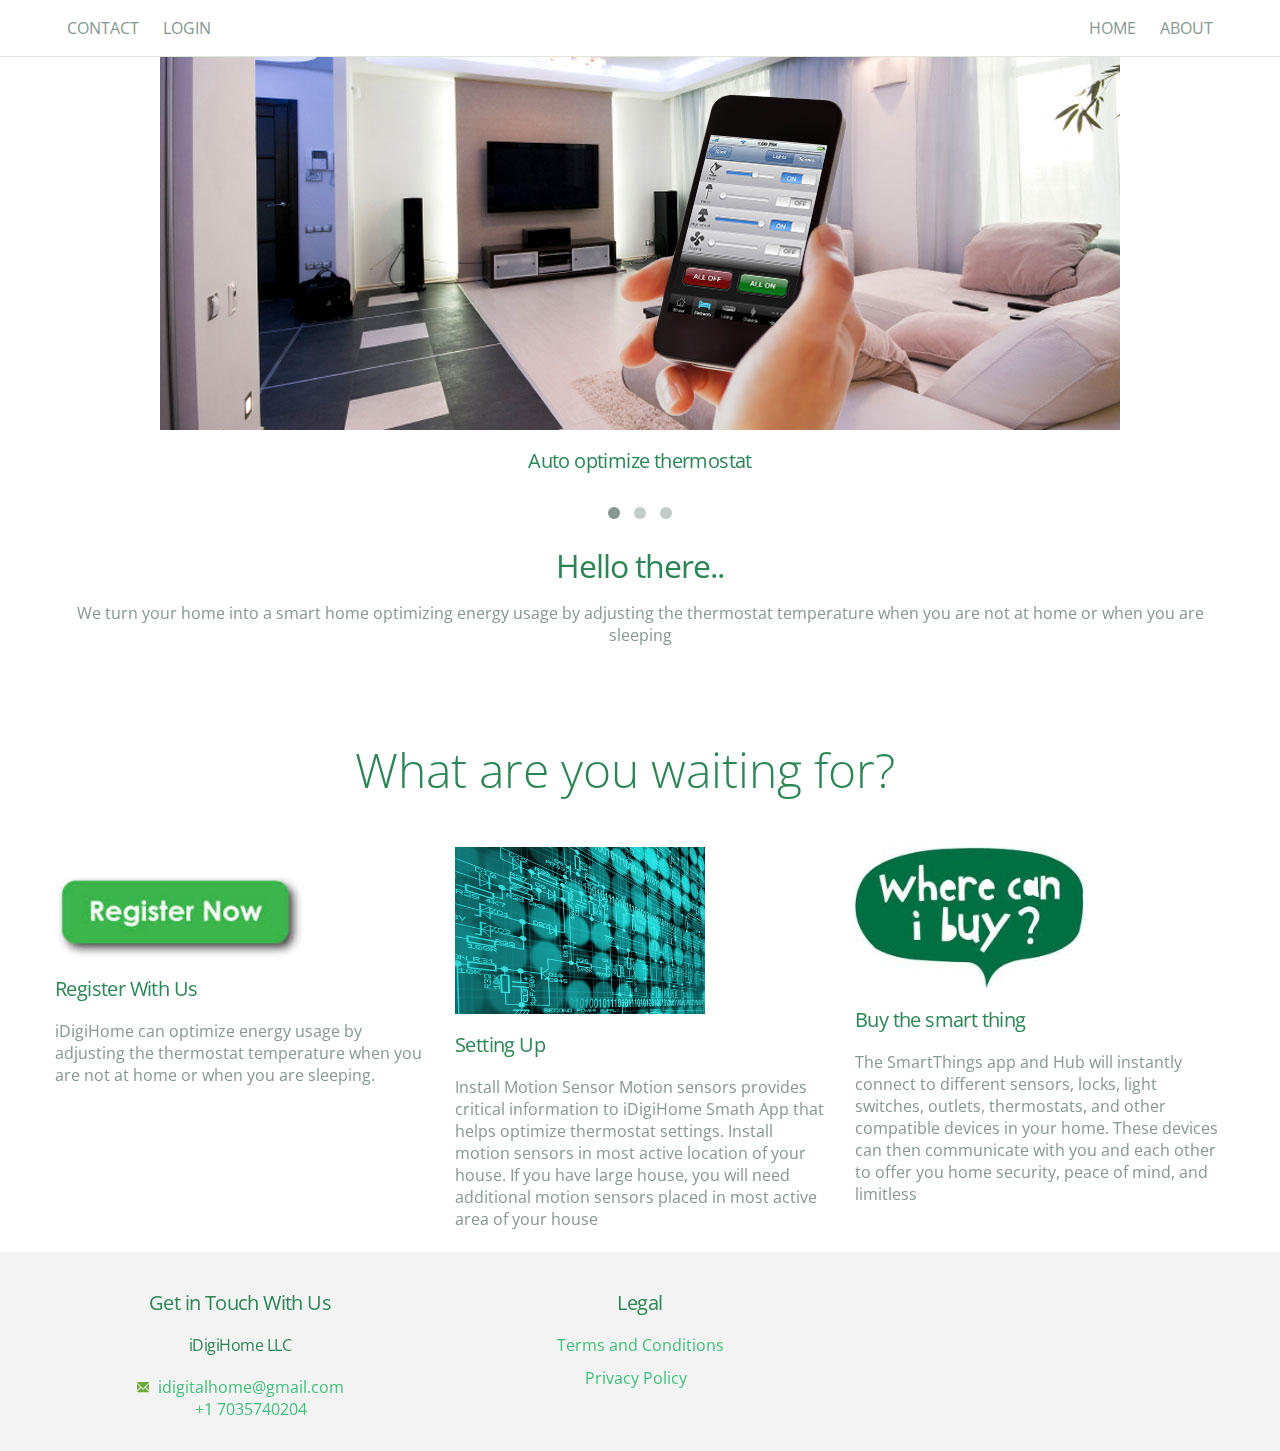
==== idigihome-ui/WebContent/index.html @ ba56309d "Rolled Back to Aug 23rd Version" ====
<!DOCTYPE html>
<html lang="en">
<head>
    <meta charset="utf-8">
    <title>iDigiHome</title>
    <meta name="viewport" content="width=device-width, initial-scale=1.0">
    <meta name="description" content="iDigiHome">
    <link href='http://fonts.googleapis.com/css?family=Open+Sans:400italic,400,300,600,700'
        rel='stylesheet' type='text/css'>
    <link href="./assets/css/bootstrapTheme.css" rel="stylesheet">
    <link href="./assets/css/custom.css" rel="stylesheet">
    <!-- Owl Carousel Assets -->
    <link href="./owl-carousel/owl.carousel.css" rel="stylesheet">
    <link href="./owl-carousel/owl.theme.css" rel="stylesheet">
</head>
<body id="bdy">
    <div id="top-nav" class="navbar navbar-fixed-top">
        <div class="navbar-inner">
            <div class="container">
                <div>
                    <ul class="nav pull-right">
                        <li class="dropdown active"><a href="index.html" class="dropdown-toggle" data-toggle="dropdown"
                            title="Home" target="_self" id="A7"><i class="icon-angle-right hidden-desktop"></i>
                            Home </a></li>
                            <li class="dropdown active"><a href="about.html" class="dropdown-toggle" data-toggle="dropdown"
                                title="About" target="_self" id="A2"><i class="icon-angle-right hidden-desktop">
                                </i>About </a></li>
                    </ul>
                    <ul class="nav pull-left">
                        <li class="dropdown"><a href="contact.html" class="dropdown-toggle" data-toggle="dropdown"
                            title="Contact" target="_self" id="A14"><i class="icon-angle-right hidden-desktop">
                            </i>Contact </a></li>
							<li class="dropdown"><a href="#" class="dropdown-toggle" data-toggle="dropdown"
                            title="Login" target="_self" id="login"><i class="icon-angle-right hidden-desktop">
                            </i>Login</a></li>
                    </ul>
                </div>
            </div>
        </div>
    </div>
   <!--  <div id="title">
        <div class="container">
            <div class="row">
                <div class="span12" style="text-align: center">
                    <h1 class="brand">iDigiHome</h1>
                </div>
            </div>
        </div>
    </div> -->
    <div id="demo">
        <div class="container">
            <div class="row">
                <div class="span12">
                    <div id="owl-demo" class="owl-carousel">
                        <div>
                            <!-- class="item">-->
                            <div class="image">
                                <img src="./assets/img/home-automation-slide.jpg"
                                    alt="auto thermostat">
                                <!--<img src=""
                                            alt="Download the app" class="visible-phone" pagespeed_url_hash="2905459373">-->
                                <div class="onimage">
                                    <h4>
                                        Auto optimize thermostat</h4>
                                    <!--iDigiHome can optimize energy usage by adjusting the thermostat temperature when
                                    you are not at home or when you are sleeping.-->
                                </div>
                            </div>
                        </div>
                        <div>
                            <!-- class="item">-->
                            <div class="image">
                                <img src="./assets/img/Livingroomautomation960x430.jpg"
                                    alt="save energy">
                                <div class="onimage">
                                    <h4>
                                        Save energy</h4>
                                    <!--For mutlizone homes, iDigiHome can optimize energy usage by adjusting the thermostat
                                            temperature based on where you are in your home. For example if you are in first
                                            floor, it will adjust the second floor thermostat temperature-->
                                </div>
                            </div>
                        </div>
                        <div>
                            <!-- class="item">-->
                            <div class="image">
                                <img src="./assets/img/Optimize_Thermostat960x430.jpg"
                                    alt="Step 3">
                                <div class="onimage">
                                    <h4>
                                        Come Home Cozy</h4>
                                    <!--When you are on they way to home, simply touch iDigiHome. It will start the thermostat
                                            so that your home is cozy when you reach home-->
                                </div>
                            </div>
                        </div>
                    </div>
                </div>
            </div>
        </div>
    </div>
    <div id="body">
        <div id="homeProfile" class="section" style="text-align: center">
            <div class="section-inner container">
                <div class="row">
                    <div class="span12">
                        <h2 class="section-title editable">
                            Hello there..</h2>
                        <p class="editable">
                            We turn your home into a smart home optimizing energy usage by adjusting the thermostat
                            temperature when you are not at home or when you are sleeping</p>
                     </div>
                </div>
            </div>
        </div>
        <div id="homeServices" class="section darken-light section-inverse">
          <a href="/en/about" title="About" class="visible-phone section section-inverse callout"
                id="A1">
                <div class="section-inner container">
                    <h3>
                        <span class="icon-floating right"><i class="icon-angle-right"></i></span>Find out
                        more
                    </h3>
                </div>
                <div class="background" data-speed="10">
                    <span class="image" style="background-position: 50% 0px;"></span>
                </div>
            </a> 
            <div class="section-inner container">
                <div class="row">
                    <div class="">
                        <h1 class="section-title editable" style="color: #2c8555; text-align: center">
                            What are you waiting for?</h1>
                    </div>
                </div>
                <div class="row rowService">
                    <div class="span4" style="margin-top: 30px;">
                        <a href="#" class="application-link" title="Register" id="register">
                            <img src="./assets/img/register.jpg"
                                alt="register with us" class="hidden-phone" pagespeed_url_hash="3110693472" width="250"
                                height="250">
                            <img src="./assets/img/registersmall.jpg"
                                width="80" height="80" alt="Download the app" class="visible-phone" pagespeed_url_hash="2905459373"></a>
                        <div class="editable">
                            <h4>
                                Register With Us</h4>
                            iDigiHome can optimize energy usage by adjusting the thermostat temperature when
                            you are not at home or when you are sleeping.</div>
                    </div>
                    <div class="span4">
                        <img src="./assets/img/setupsmall.jpg"
                            alt="setting up" class="visible-phone" pagespeed_url_hash="1274437672" width="80"
                            height="80">
                        <img src="./assets/img/Home_Page450x300.jpg" alt="setting up"
                            width="250" height="250" class="hidden-phone" pagespeed_url_hash="3405193393"><div
                                class="editable">
                                <h4>
                                    Setting Up</h4>
                                Install Motion Sensor Motion sensors provides critical information to iDigiHome
                                Smath App that helps optimize thermostat settings. Install motion sensors in most
                                active location of your house. If you have large house, you will need additional
                                motion sensors placed in most active area of your house
                            </div>
                    </div>
                    <div class="span4">
                        <img src="./assets/img/wherecanibuy.jpg"
                            alt="buy" class="hidden-phone" pagespeed_url_hash="3699693314" width="250" height="250">
                        <img src="./assets/img/buynowsmall.jpg"
                            alt="buy" class="visible-phone" pagespeed_url_hash="3938383267" width="80" height="80">
                        <div class="editable">
                            <h4>
                                Buy the smart thing</h4>
                            The SmartThings app and Hub will instantly connect to different sensors, locks,
                            light switches, outlets, thermostats, and other compatible devices in your home.
                            These devices can then communicate with you and each other to offer you home security,
                            peace of mind, and limitless
                        </div>
                    </div>
                    
                </div>
                <br>
               
            </div>
            <div class="background background-2" data-speed="100">
            </div>
        </div>
    </div>
    
    <div id="footer">
        <div id="footerInfo" class="section section-inverse darken section-footerinfo">
            <div class="section-inner container">
                <div class="row">
                    <div class="span4">
                        <h4 class="hidden-phone">
                            Get in Touch With Us</h4>
                        <h5 itemprop="name" class="hidden-phone">
                            iDigiHome LLC
                        </h5>
                        <h4 class="visible-phone">
                            Contact</h4>
                        <p class="hidden-phone">
                            
                        </p>
                         <p class="editable">
                            <a href="mailto:idigitalhome@gmail.com" title="Info Address" rel="nofollow" class="mail">
                                <i class="icon-envelope" id="mail_info_footer"></i>&nbsp;&nbsp;idigitalhome@gmail.com</a>
								<br/><a href="tel:+17035740204" title="Info Address" rel="nofollow" class="phone">
                                <i class="icon-phone-sign" id="mail_info_footer"></i>&nbsp;&nbsp;+1 7035740204</a></p>
                    </div>
                    <div class="span4">
                        <h4>
                           Legal</h4>
                        <p class="editable">
                            <a href="./legal/terms.html">Terms and Conditions</a></p>
                             <p class="editable">
                            <a href="./legal/privacy.html">Privacy Policy&nbsp;&nbsp;</a></p>
                    </div>
					<div class="span4">
                        <!-- <h4>
                           Privacy Notice</h4>  -->
                    </div>
					
                </div>
            </div>
            <div class="background" data-speed="10">
                <span class="image" style="background-position: 50% 28.9px;"></span>
            </div>
        </div>
    </div>
	<div id="register-popup" class="popup">
    <div class="popup-body">
	<!-- <span class="popup-exit"></span> -->

        <div class="popup-register">
            	<h2 class="popup-title">Please fill all the required fields</h2>
				<h3 id="registrationErrorMsg" style="display:none;color:red">Error!</h3>
            <p>
			
                        <div class="row">
                            <div class="span3">
                                <input class="square span3" required="" id="first" name="name" type="text" value="" width=50
                                    size="30" aria-required="true" placeholder="First Name *">
                            </div>
							<div class="span3">
                                <input class="square span3" required="" id="last" name="name" type="text" value="" width=50
                                    size="30" aria-required="true" placeholder="Last Name *">
                            </div>
							</div>
                            <div class="row">
                            <div class="span3">
                                <input class="square span3" required="" id="username" name="name" type="text" value="" width=50
                                    size="30" aria-required="true" placeholder="User Name *">
                            </div>
							<div class="span3">
                                <input class="square span3" required="" id="password" name="name" type="password" value="" width=50
                                    size="30" aria-required="true" placeholder="Password *">
                            </div>
                        </div>
                            <input class="green-button" name="registersubmit" type="button" id="registersubmit" value="Submit"
                                style="margin-top: 10px;">
								<input class="gray-button" name="cancel" type="button" value="Cancel"
                                style="margin-top: 10px;">
								</p>
                        
        </div>
	</div>
</div>	
	<div id="login-popup" class="popup">
    <div class="popup-body">
	<!-- <span class="popup-exit"></span> -->
		<div class="popup-login">
            	<h2 class="popup-title">Please fill all the required fields</h2>
				<h3 id="loginErrorMsg" style="display:none;color:red">Error!</h3>
            <p>
			
                        <div class="row">
                            <div class="span3">
                                <input class="square span3" required="" id="emailid" name="emailid" type="text" value="" width=50
                                    size="30" aria-required="true" placeholder="Email *">
                            </div>
							<div class="span3">
                                <input class="square span3" required="" id="emailpassword" name="emailpassword" type="text" value="" width=50
                                    size="30" aria-required="true" placeholder="Password *">
                            </div>
							</div>
                            <input class="green-button" name="loginsubmit" type="button" id="loginsubmit" value="Submit"
                                style="margin-top: 10px;">
								<input class="gray-button" name="cancel" type="button" value="Cancel"
                                style="margin-top: 10px;">
								</p>
                        
        </div>
    </div>
</div>
	<div class="popup-overlay"></div>
    <script src="./assets/js/jquery-1.9.1.min.js"></script>
    <script src="./owl-carousel/owl.carousel.js"></script>
    <script>
        $(document).ready(function () {

            $("#owl-demo").owlCarousel({

                autoPlay: 3000, //Set AutoPlay to 3 seconds
                items: 4,
                navigation: false, // Show next and prev buttons
                slideSpeed: 100,
                paginationSpeed: 1500,
                rewindSpeed: 1000,
                singleItem: true

                // "singleItem:true" is a shortcut for:
                // items : 1, 
                // itemsDesktop : false,
                // itemsDesktopSmall : false,
                // itemsTablet: false,
                // itemsMobile : false

            });
        });
    </script>
   
	<script>
	$(document).ready(function () {
	$('#register').click(function () {
	    $('html').addClass('overlay');
        $("#register-popup").addClass('visible');
 
    });

    //$("#register").click(function(){
	//	$('html').addClass('overlay');
	//	$("#registrationDiv").show();
	//});
	
	$("#login").click(function(){
		$('html').addClass('overlay');
        $("#login-popup").addClass('visible');
	});
	$("#loginsubmit").click(function(){
		var uname = $("#emailid").val();
		var pwd = $("#emailpassword").val();
		var jsonResponse = null;
		var jsonResponse;// = jQuery.parseJSON('{"errorCode":0,"data":{"userId":0,"firstName":"asdf","lastName":"asdf","registrationCode":"ofdaLhkR","username":"asdf","password":""}}');
		$.post("/idigihome/login?action=login", {username:uname,passwd:pwd},function( data ) {
			//alert("from server::"+data);
			jsonResponse = jQuery.parseJSON( data);
			if(jsonResponse != null && jsonResponse.errorCode == "0")
			{
				alert("Welcome! Your Registration Code:"+jsonResponse.data.registrationCode);
				clearPopup();
				window.location = "./idigihome/mythermostat.html";
			}
			else
			{
				var errorMsg = GetErrorMsg(jsonResponse);
				$("#loginErrorMsg").html(errorMsg);
				$("#loginErrorMsg").show();
			}
		});
		//alert("converted:"+jsonResponse);
		
		
	});
	$("#registersubmit").click(function(){
		var fname = $("#firstname").val();
		var lname = $("#lastname").val();
		var uname = $("#username").val();
		var pwd = $("#password").val();
		var jsonResponse;// = jQuery.parseJSON('{"errorCode":0,"errorMessage":"asdfasdf"}');
		$.post("/idigihome/Register?action=register", {firstname:fname,lastname:lname,username:uname,password:pwd},function( data ) {
			//var resp = '{"errorCode":0,"registrationCode":"4vAnXpia"}'; 
			jsonResponse = jQuery.parseJSON( data);
			if(jsonResponse != null && jsonResponse.errorCode == "0")
			{
				alert("Welcome! Your Registration Code:"+jsonResponse.registrationCode);
				clearPopup();
			}
			else
			{
				var errorMsg = GetErrorMsg(jsonResponse);
				$("#registrationErrorMsg").html(errorMsg);
				$("#registrationErrorMsg").show();
			}
		});
		
		//$.post({
		//		url:"/register",
		//		data: {firstname:fname,lastname:lname,username:uname,password:pwd}
		//		success:success
		//});
		
	});
	$('.popup-overlay, .gray-button').click(function () {
	   clearPopup();
     });
	 
	 });
	 function GetErrorMsg(jsonObj)
	 {
		var errorCode = (jsonObj != null && jsonObj.errorcode != null? jsonObj.errorcode:"-1");
		var errorMsg;
		if(errorCode == "5" || errorCode == "8")
		{
			errorMsg = "Invalid User Name/Password";
		}
		else if (errorCode == "-1")
		{
			errorMsg = "Error Occured!";
		}
		else
		{
			errorMsg = "Error:"+errorCode;
		}
		return errorMsg;
	 }
	 function clearPopup()
	 {
	  $('html').removeClass('overlay');
		//var activePopup = $(this).attr('data-popup-target');
        $("#login-popup").removeClass('visible');
		$("#register-popup").removeClass('visible');
		$("#registrationErrorMsg").hide();
		$("#loginErrorMsg").hide();
	 }
	</script>
</body>
</html>
---- idigihome-ui/WebContent/assets/css/custom.css ----
/* Owl Carousel Bootstrap Custom CSS */

/* Header Navigation */
#top-nav{
	border-bottom: 1px solid #e1e6dd;
	background: #FFF;
	-webkit-transform: translateZ(0)

}
#top-nav.navbar{
	margin-bottom: 0px;

}
#top-nav.navbar .nav{
	margin: 8px 0px;
}
	
#top-nav.navbar .nav > li > a {
	padding: 6px 12px;
	margin: 0px;
	text-transform: uppercase;
	font-weight: 400;

	-webkit-transition: background-color 200ms ease;
	-moz-transition: background-color 200ms ease;
	-o-transition: background-color 200ms ease;
	transition: background-color 200ms ease;
}
#top-nav.navbar .nav > li > a.download{
	-webkit-border-radius: 3px;
	-moz-border-radius: 3px;
	border-radius: 3px;
}

#top-nav.navbar .nav > li > a.download-on{
	background-color: #ff8a3c;
	color: #ffffff;
}
#top-nav.navbar .nav > li > a.download-on:hover{
	color: #ffffff;
	background-color: #ff7920;
}
.btn-navbar span.icon-bar{
	margin-top: 0px;
}

/* Header  */

#header{
	background: #f1f1f1;
	padding: 100px 0 100px;
}
#header h1{
	color: #7fc242;
	margin-bottom: 10px;
	margin-top: 40px;
}
#header h3{
	margin-bottom: 30px;
	width: 400px;
}
#header .btn-success {
	padding: 15px 30px;
	margin-bottom: 5px;
}
#header .logo{
	display: block;
	margin-top:60px;
	float: right
}
img.arrow-down{
	margin: 0 auto;
	display: block;
}
h1{
	margin-top: 80px;
}

pre.pre-show{
	margin: 40px 0px;

}
.tab-content pre.pre-show{
	margin: 0px 0px 0px 0px;
}
.nav-tabs{
	margin-top: 20px;
	margin-bottom: 0px;
	
}
.tab-content{
	border-left: 1px solid #ddd;
	border-right: 1px solid #ddd;
	border-bottom: 1px solid #ddd;
	-webkit-border-radius: 0px 0px 4px 4px;
	-moz-border-radius: 0px 0px 4px 4px;
	border-radius: 0px 0px 4px 4px;
	
}
/* Content */
.table th, .table td {
padding: 8px 12px;
}

/* Footer */

#footer{
	padding: 20px 0px;
	background: #f3f3f3;
	text-align: center
}
.twitter-share-button{
	top: 4px;
	position: relative;
}

/* Demo Slides */

#owl-example .item{
	padding: 30px 0px;
	margin: 10px;
	color: #FFF;
	-webkit-border-radius: 3px;
	-moz-border-radius: 3px;
	border-radius: 3px;
	text-align: center;
}
#owl-example .item img{
	width: auto;
	margin: 0 auto;
	display: block;
}
#owl-example .item h3{
	font-size: 28px;
	font-weight: 300;
	margin: 25px 0 0;
}
#owl-example .item h4{
	margin: 5px 0 0;
	font-size: 18px;
}
.item h1{
	margin: inherit;
}

.orange{
	background: #ff8a3c;
}
.darkCyan{
	background: #42bdc2;
}
.forestGreen{
	background: #7fc242;
}
.yellow {
	background: #ffd800;
}
.dodgerBlue {
	background: #388bd1;
}
.skyBlue {
	background: #a1def8;
}
.zombieGreen {
	background: #3fbf79;
}
.violet {
	background: #db6ac5;
}
.yellowLight {
	background: #fee664;
}
.steelGray {
	background: #cad3d0;
}

/* More Demo Box */

#example-info h1,
#more h1{
	margin-top: 40px;
}
.demos-row{
	margin-top: 30px;
	margin-bottom: 30px;
}
.demo-page{
	margin-top: 0px;
	margin-bottom: 100px;
}
.demo-box{
	display: block;
	background: #f3f3f3;
	text-align: center;
	font-size: 18px;
	-webkit-border-radius: 3px;
	-moz-border-radius: 3px;
	border-radius: 3px;
}
.demo-box h3{
	padding-bottom:20px;
	margin: 0px;
	color: #869690;
}
.demo-box:hover{
	text-decoration: none;
}
.demo-wrapper{
	padding: 30px 0px 20px 0px;
	padding-left: 30px;
	padding-right: 30px;
}
.demo-slide {
	float: left;
}
.demo-slide .bg{
	background: #aebab6;
	margin-right: 1px;
	height: 100%;
}
.demo-box:hover .demo-slide .bg{
	background: #7fc242;
}
/* Images */
.demo-images .demo-slide{
	height: 40px;
	width: 33.3333333%;
}

/* Full */
.demo-full {
	padding-left: 0px;
	padding-right: 0px;
}
.demo-full .demo-slide{
	height: 40px;
	width: 25%;
}

/* Custom */
.demo-custom .demo-slide{
	height: 40px;
	width: 10%;
}
/* One */
.demo-one .demo-slide{
	height: 40px;
	width: 100%;
}

/* json */

.demo-Json .demo-slide {
	height: 40px;
	width: 20%;
}
.demo-Json-custom .demo-slide{
	height: 40px;
	width: 33.3333333%;
}
/* loading icon */

.demo-lazy .demo-slide{
	height: 40px;
	width: 33.3333333%;
}
.demo-lazy .demo-slide .bg{
background: url('../img/AjaxLoader.gif') no-repeat center center #aebab6;
}

/* Auto Height */
.demo-height .demo-slide{
	height: 40px;
	width: 100%;
}

/* Changelog  */
#changelog{
	margin-bottom: 40px;
}
#changelog .label{
	margin-bottom:10px;
}
#changelog .log{
	margin-bottom: 30px;
	padding-bottom: 30px;
	border-bottom: 1px solid #e1e6dd;
}
/* Faq */
#faq dt {
	line-height: 26px;
}
#faq dd{
	line-height: 22px;
	margin-bottom: 20px;
}

.section-inner .container h2 {
font-size: 2.5em;
line-height: 47px;
display: inline-block;
border-bottom: 2px solid #dddddd;
}
.section-inner .container h1, h2, h3, h4, h5, h6 {
margin-top: 20px;
margin-bottom: 20px;
/*font-family: GestaLight, 'Maven Pro', sans-serif;
-webkit-font-smoothing: antialiased;*/
letter-spacing: -0.03em;
text-rendering: optimizeSpeed;
font-weight: normal;
color: #2c8555;/*#fd8e0b;*/
}

.image { 
   position: relative; 
   width: 100%; /* for IE 6 */
   text-align:center;
}

.editable
{
    
    }
.onimage { 
   top: 10px; 
   left: 50px; 
   width: 100%; 
}

.ul-inline li {
display: inline-block;
margin-right: 8px;
}


 #owl-demo .item
        {
            background: #3fbf79;
            padding: 30px 0px;
            margin: 10px;
            color: #FFF;
            -webkit-border-radius: 3px;
            -moz-border-radius: 3px;
            border-radius: 3px;
            text-align: center;
        }
        .customNavigation
        {
            text-align: center;
        }
        .customNavigation a
        {
            -webkit-user-select: none;
            -khtml-user-select: none;
            -moz-user-select: none;
            -ms-user-select: none;
            user-select: none;
            -webkit-tap-highlight-color: rgba(0, 0, 0, 0);
        }
.spanr
{
float:right;
}
h1{
color: #2c8555;
}
.green-button {
border: none;
color: white;
padding: 5px 15px;
background-color: #2c8555;
border-radius: 5px;
cursor: pointer;
line-height: 18px;
font-style: normal;
font-size: 100%;
}
.gray-button {
border: none;
color: white;
padding: 5px 15px;
background-color: gray;
border-radius: 5px;
cursor: pointer;
line-height: 18px;
font-style: normal;
font-size: 100%;
}

#popup_window{
padding: 10px;
background: #267E8A;
cursor: pointer;
color: #FCFCFC;
margin: 200px 0px 0px 200px;
}
.popup-overlay {
    width: 100%;
    height: 100%;
    position: fixed;
    background: #000;
    top: 0;
    left: 100%;
    opacity: 0;
    -ms-filter:"progid:DXImageTransform.Microsoft.Alpha(Opacity=0)";
    -webkit-transition: opacity .2s ease-out;
    -moz-transition: opacity .2s ease-out;
    -ms-transition: opacity .2s ease-out;
    -o-transition: opacity .2s ease-out;
    transition: opacity .2s ease-out;
}
.overlay .popup-overlay {
    opacity: 1;
    left: 0
}
.popup {
    position: fixed;
    top: 25%;
    left: 50%;
    z-index: -9999;
}
.popup .popup-body {
    background: #ffffff;
    background: -moz-linear-gradient(top, #ffffff 0%, #f7f7f7 100%);
    background: -webkit-gradient(linear, left top, left bottom, color-stop(0%, #ffffff), color-stop(100%, #f7f7f7));
    background: -webkit-linear-gradient(top, #ffffff 0%, #f7f7f7 100%);
    background: -o-linear-gradient(top, #ffffff 0%, #f7f7f7 100%);
    background: -ms-linear-gradient(top, #ffffff 0%, #f7f7f7 100%);
    background: linear-gradient(to bottom, #ffffff 0%, #f7f7f7 100%);
    filter: progid:DXImageTransform.Microsoft.gradient(startColorstr='#ffffff', endColorstr='#f7f7f7', GradientType=0);
    opacity: 0;
    min-height: 150px;
    width: 300px;
    margin-left: -200px;
    padding: 20px;
    -ms-filter:"progid:DXImageTransform.Microsoft.Alpha(Opacity=0)";
    -webkit-transition: opacity .2s ease-out;
    -moz-transition: opacity .2s ease-out;
    -ms-transition: opacity .2s ease-out;
    -o-transition: opacity .2s ease-out;
    transition: opacity .2s ease-out;
    position: relative;
    -moz-box-shadow: 1px 2px 3px 1px rgb(185, 185, 185);
    -webkit-box-shadow: 1px 2px 3px 1px rgb(185, 185, 185);
    box-shadow: 1px 2px 3px 1px rgb(185, 185, 185);
    text-align: center;
    border: 1px solid #e9e9e9;
}
.popup.visible, .popup.transitioning {
    z-index: 9999;
}
.popup.visible .popup-body {
    opacity: 0.8;
    -ms-filter:"progid:DXImageTransform.Microsoft.Alpha(Opacity=100)";
}
.popup .popup-exit {
    cursor: pointer;
    display: block;
    width: 24px;
    height: 24px;
    position: absolute;
    top: -150px;
    right: -195px;
    background: url("../img/quit.png") no-repeat;
 
}
.popup .popup-content {
    overflow-y: auto;
}
.popup-content .popup-title {
    font-size: 24px;
    border-bottom: 1px solid #e9e9e9;
    padding-bottom: 10px;
}
.popup-content p {
    font-size: 13px;
    text-align: justify;
}
/* Responsive Stuff */
@media (max-width: 767px){
.rowService .span4 div {
margin-bottom: 40px;
}
}
@media (max-width: 767px){
#homeServices .rowService .span4 img 
{
    margin: 10px 0 0 0;
	float: left;
}

div#editable{
	margin: 10px 10px 0 0;
	padding: 0 0 0 8px;
	background-color:#000;
	color:#fff;
	width:200px;
	float: left;
}

}

@media (max-width: 979px) {
	.navbar-fixed-top .navbar-inner, .navbar-fixed-bottom .navbar-inner {
	padding: 0px;
	}
	.navbar-fixed-top, .navbar-fixed-bottom {
	position: fixed;
	}
}
@media (max-width: 768px) {
	.navbar.navbar-fixed-top{
		position: static;
	}
	.btn.btn-navbar{
		margin: 9px 20px 9px 8px;
		padding: 10px 10px;
	}
	.nav-collapse .nav > li{
		border-top: 1px solid #e1e6dd;
		text-align: center
	}
	#header .logo{
		margin-top:40px;
		margin: 20px auto 0px;
		float: none;
		height: 150px;
	}
	#header {
		text-align: center;
		padding: 60px 0px 30px;
	}
	#header h1{
		margin: 10px 0;
	}
	#header h3{
	margin-bottom: 10px;
	width: auto;
	padding: 0px 20px;
	}
	h1 {
		font-size: 38px;
		margin: 20px 0;
	}
	h2 {
		font-size: 24px;
	}
	h3 {
		font-size: 20px;
	}
	h4 {
		font-size: 16px;
	}
	h5 {
		font-size: 13px;
	}
	h6 {
		font-size: 12px;
	}

}


@media (max-width: 480px) {
	.navbar-fixed-top, .navbar-fixed-bottom {
	position: static;
	}
	#header {
		text-align: center;
		padding: 20px 0px 20px;
	}
	#header .logo{
		margin-top:0px;
	}

}

/*
NO MORE TABLES!! ;)
*/
@media (max-width: 767px) {

	.hp-table table, .hp-table thead, .hp-table .hp-table tbody, .hp-table th, .hp-table td, .hp-table tr { 
		display: block; 
	}
	.hp-table thead tr { 
		display: none;
	}
	.hp-table tr { border: 0px solid #ccc; margin-bottom: 10px; }
	
	.hp-table td:before { 
		top: 6px;
		left: 6px;
		width: 45%; 
		padding-right: 10px; 
		white-space: nowrap;
	}

	.hp-table td:nth-of-type(2):before { 
		content: "Default:";
		font-weight: bold;
	}
	.hp-table td:nth-of-type(3):before { 
		content: "Type:";
		font-weight: bold;
	}
	.hp-table td:nth-of-type(4):before { 
		content: "Description:";
		font-weight: bold;
	}
}
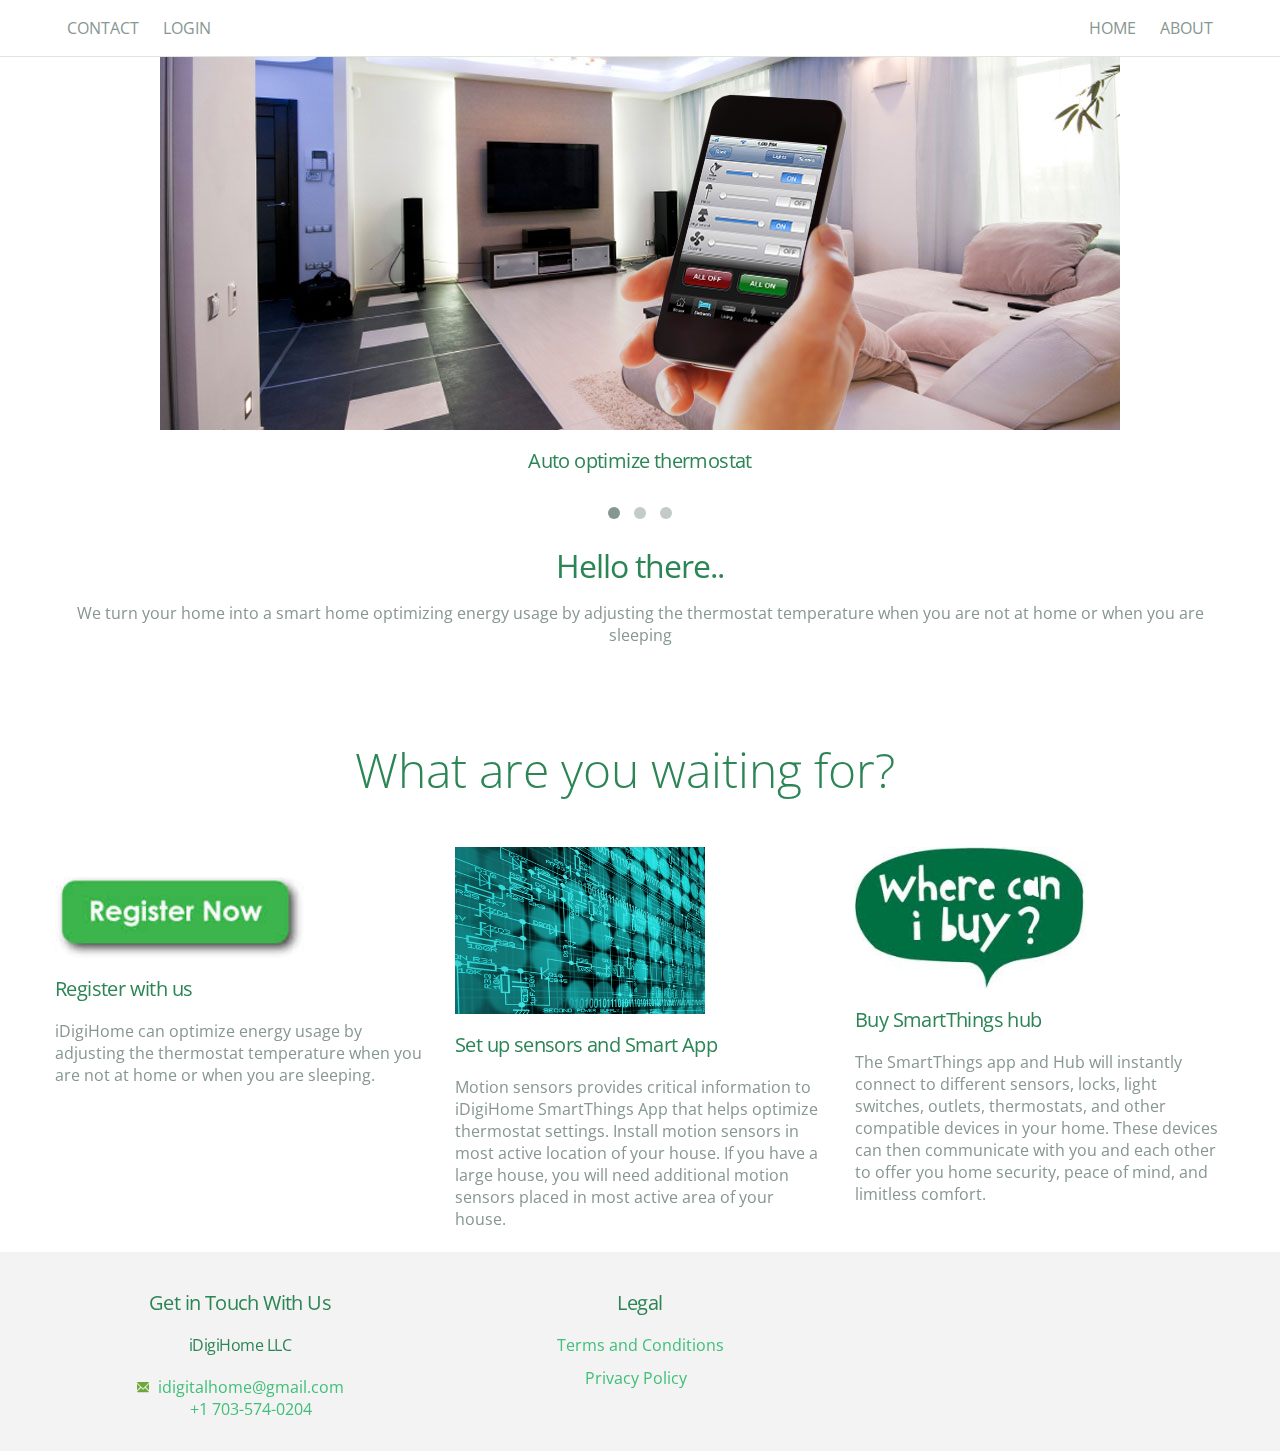
==== commit 3f8fa566: "Made changes for the defects" ====
--- a/idigihome-ui/WebContent/index.html
+++ b/idigihome-ui/WebContent/index.html
@@ -143,7 +143,7 @@
                                 width="80" height="80" alt="Download the app" class="visible-phone" pagespeed_url_hash="2905459373"></a>
                         <div class="editable">
                             <h4>
-                                Register With Us</h4>
+                                Register with us</h4>
                             iDigiHome can optimize energy usage by adjusting the thermostat temperature when
                             you are not at home or when you are sleeping.</div>
                     </div>
@@ -155,11 +155,11 @@
                             width="250" height="250" class="hidden-phone" pagespeed_url_hash="3405193393"><div
                                 class="editable">
                                 <h4>
-                                    Setting Up</h4>
-                                Install Motion Sensor Motion sensors provides critical information to iDigiHome
-                                Smath App that helps optimize thermostat settings. Install motion sensors in most
-                                active location of your house. If you have large house, you will need additional
-                                motion sensors placed in most active area of your house
+                                    Set up sensors and Smart App</h4>
+                                Motion sensors provides critical information to iDigiHome
+                                SmartThings App that helps optimize thermostat settings. Install motion sensors in most
+                                active location of your house. If you have a large house, you will need additional
+                                motion sensors placed in most active area of your house.
                             </div>
                     </div>
                     <div class="span4">
@@ -169,11 +169,11 @@
                             alt="buy" class="visible-phone" pagespeed_url_hash="3938383267" width="80" height="80">
                         <div class="editable">
                             <h4>
-                                Buy the smart thing</h4>
+                                Buy SmartThings hub</h4>
                             The SmartThings app and Hub will instantly connect to different sensors, locks,
                             light switches, outlets, thermostats, and other compatible devices in your home.
                             These devices can then communicate with you and each other to offer you home security,
-                            peace of mind, and limitless
+                            peace of mind, and limitless comfort.
                         </div>
                     </div>
                     
@@ -205,7 +205,7 @@
                             <a href="mailto:idigitalhome@gmail.com" title="Info Address" rel="nofollow" class="mail">
                                 <i class="icon-envelope" id="mail_info_footer"></i>&nbsp;&nbsp;idigitalhome@gmail.com</a>
 								<br/><a href="tel:+17035740204" title="Info Address" rel="nofollow" class="phone">
-                                <i class="icon-phone-sign" id="mail_info_footer"></i>&nbsp;&nbsp;+1 7035740204</a></p>
+                                <i class="icon-phone-sign" id="mail_info_footer"></i>&nbsp;&nbsp;+1 703-574-0204</a></p>
                     </div>
                     <div class="span4">
                         <h4>
@@ -232,7 +232,7 @@
 	<!-- <span class="popup-exit"></span> -->
 
         <div class="popup-register">
-            	<h2 class="popup-title">Please fill all the required fields</h2>
+            	<h2 class="popup-title">Register</h2>
 				<h3 id="registrationErrorMsg" style="display:none;color:red">Error!</h3>
             <p>
 			
@@ -269,7 +269,7 @@
     <div class="popup-body">
 	<!-- <span class="popup-exit"></span> -->
 		<div class="popup-login">
-            	<h2 class="popup-title">Please fill all the required fields</h2>
+            	<h2 class="popup-title">Login</h2>
 				<h3 id="loginErrorMsg" style="display:none;color:red">Error!</h3>
             <p>
 			
@@ -279,7 +279,7 @@
                                     size="30" aria-required="true" placeholder="Email *">
                             </div>
 							<div class="span3">
-                                <input class="square span3" required="" id="emailpassword" name="emailpassword" type="text" value="" width=50
+                                <input class="square span3" required="" id="emailpassword" name="emailpassword" type="password" value="" width=50
                                     size="30" aria-required="true" placeholder="Password *">
                             </div>
 							</div>
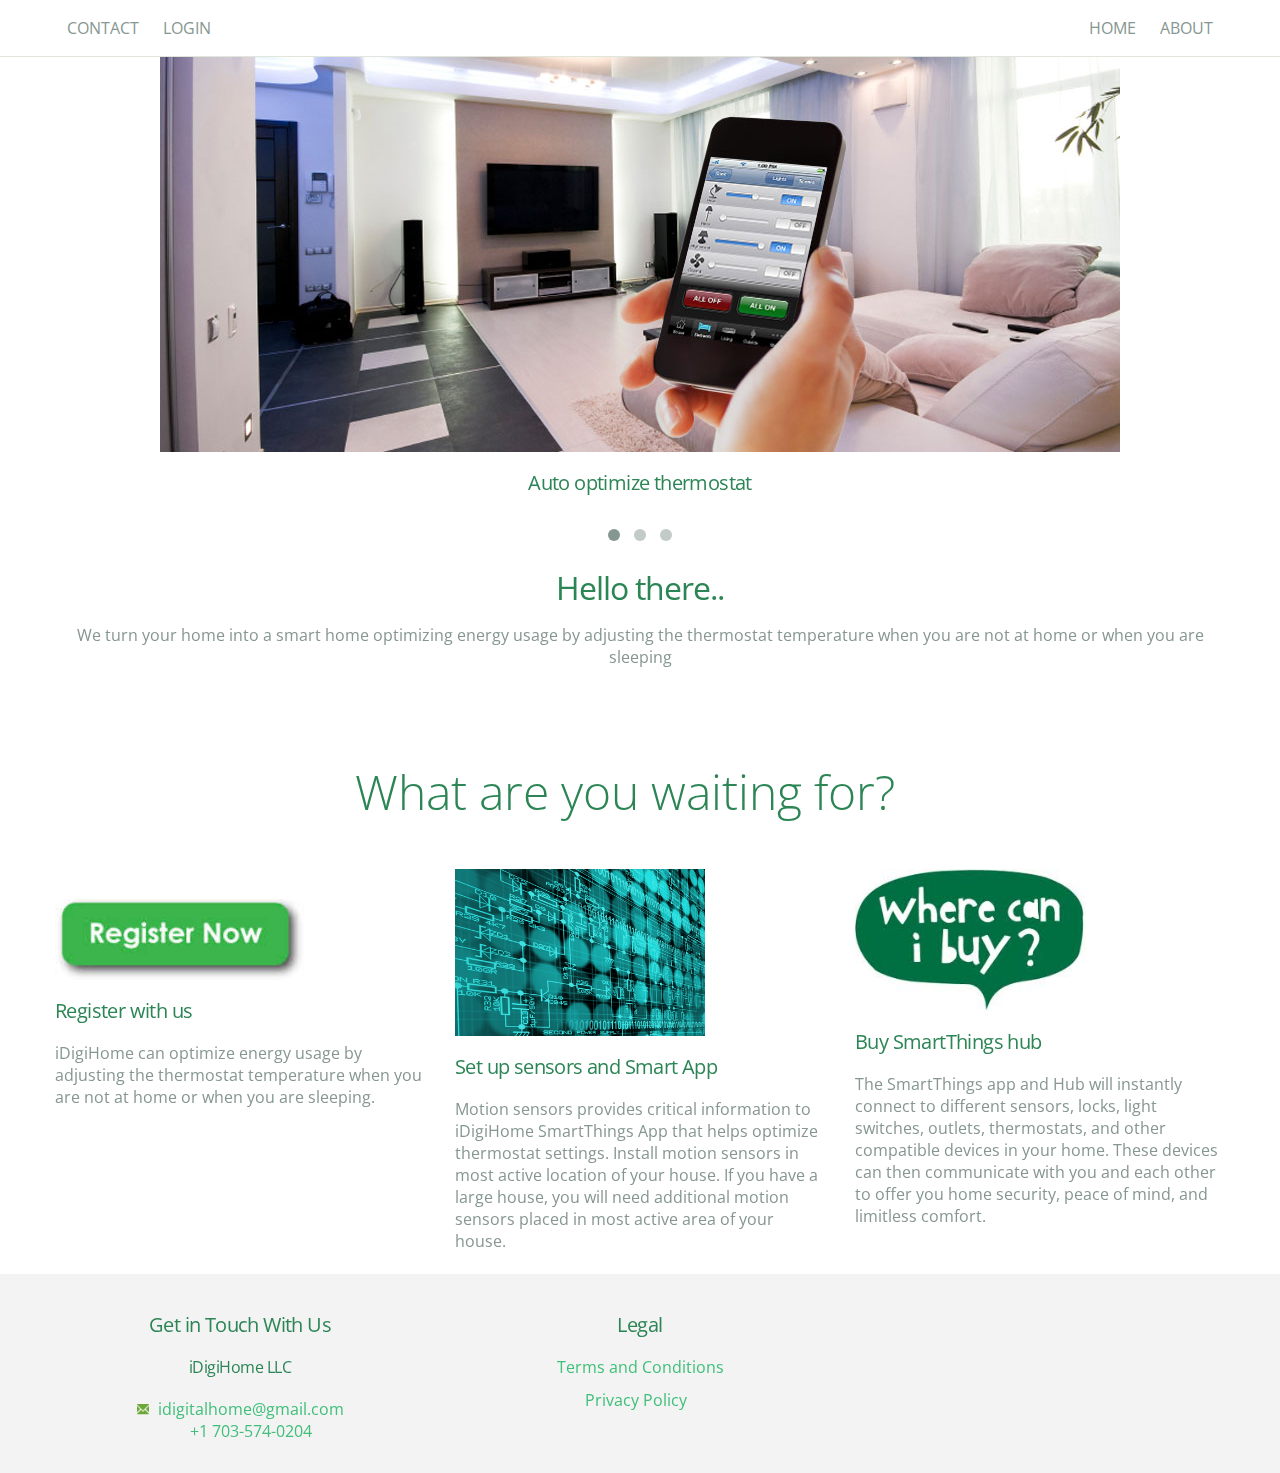
==== commit fc756d54: "test" ====
--- a/idigihome-ui/WebContent/index.html
+++ b/idigihome-ui/WebContent/index.html
@@ -1,6 +1,7 @@
 <!DOCTYPE html>
 <html lang="en">
 <head>
+// test
     <meta charset="utf-8">
     <title>iDigiHome</title>
     <meta name="viewport" content="width=device-width, initial-scale=1.0">
@@ -335,6 +336,8 @@
 	$("#login").click(function(){
 		$('html').addClass('overlay');
         $("#login-popup").addClass('visible');
+        $("#emailid").focus();
+        
 	});
 	$("#loginsubmit").click(function(){
 		var uname = $("#emailid").val();
@@ -346,7 +349,7 @@
 			jsonResponse = jQuery.parseJSON( data);
 			if(jsonResponse != null && jsonResponse.errorCode == "0")
 			{
-				alert("Welcome! Your Registration Code:"+jsonResponse.data.registrationCode);
+				//alert("Welcome! Your Registration Code:"+jsonResponse.data.registrationCode);
 				clearPopup();
 				window.location = "./idigihome/mythermostat.html";
 			}
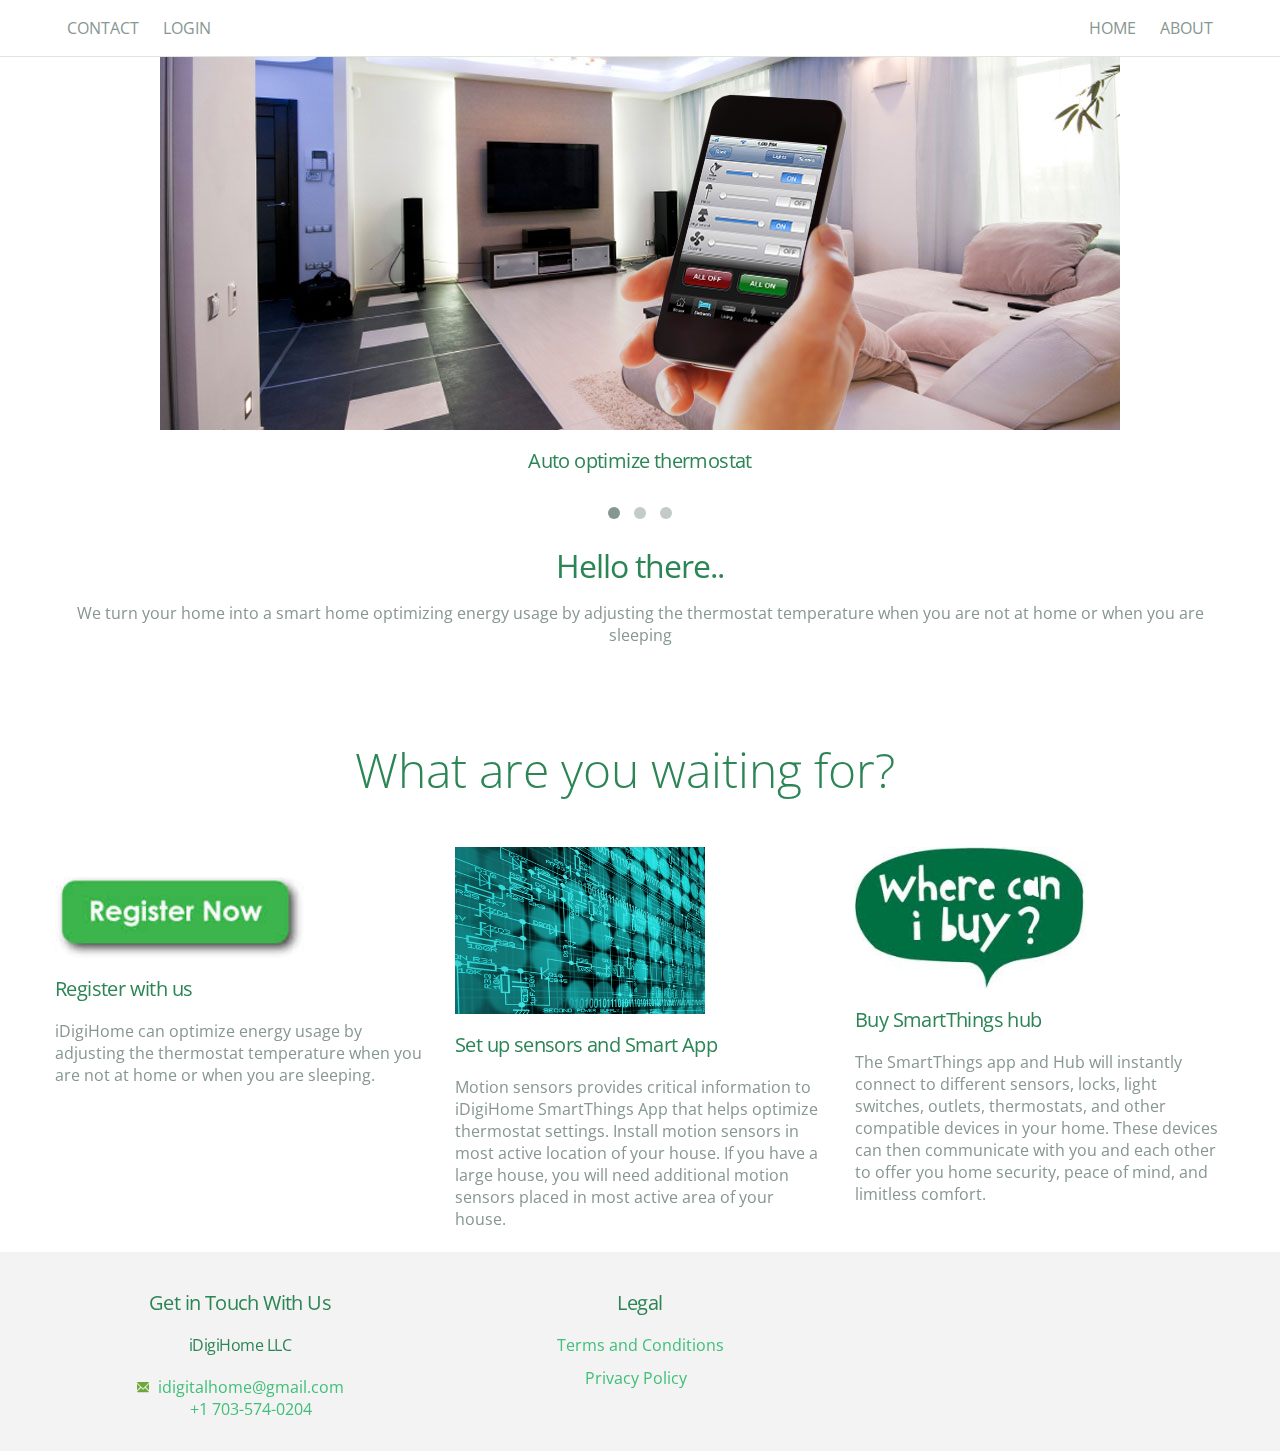
==== commit 4d5a7fa5: "test" ====
--- a/idigihome-ui/WebContent/index.html
+++ b/idigihome-ui/WebContent/index.html
@@ -1,7 +1,6 @@
 <!DOCTYPE html>
 <html lang="en">
 <head>
-// test
     <meta charset="utf-8">
     <title>iDigiHome</title>
     <meta name="viewport" content="width=device-width, initial-scale=1.0">
